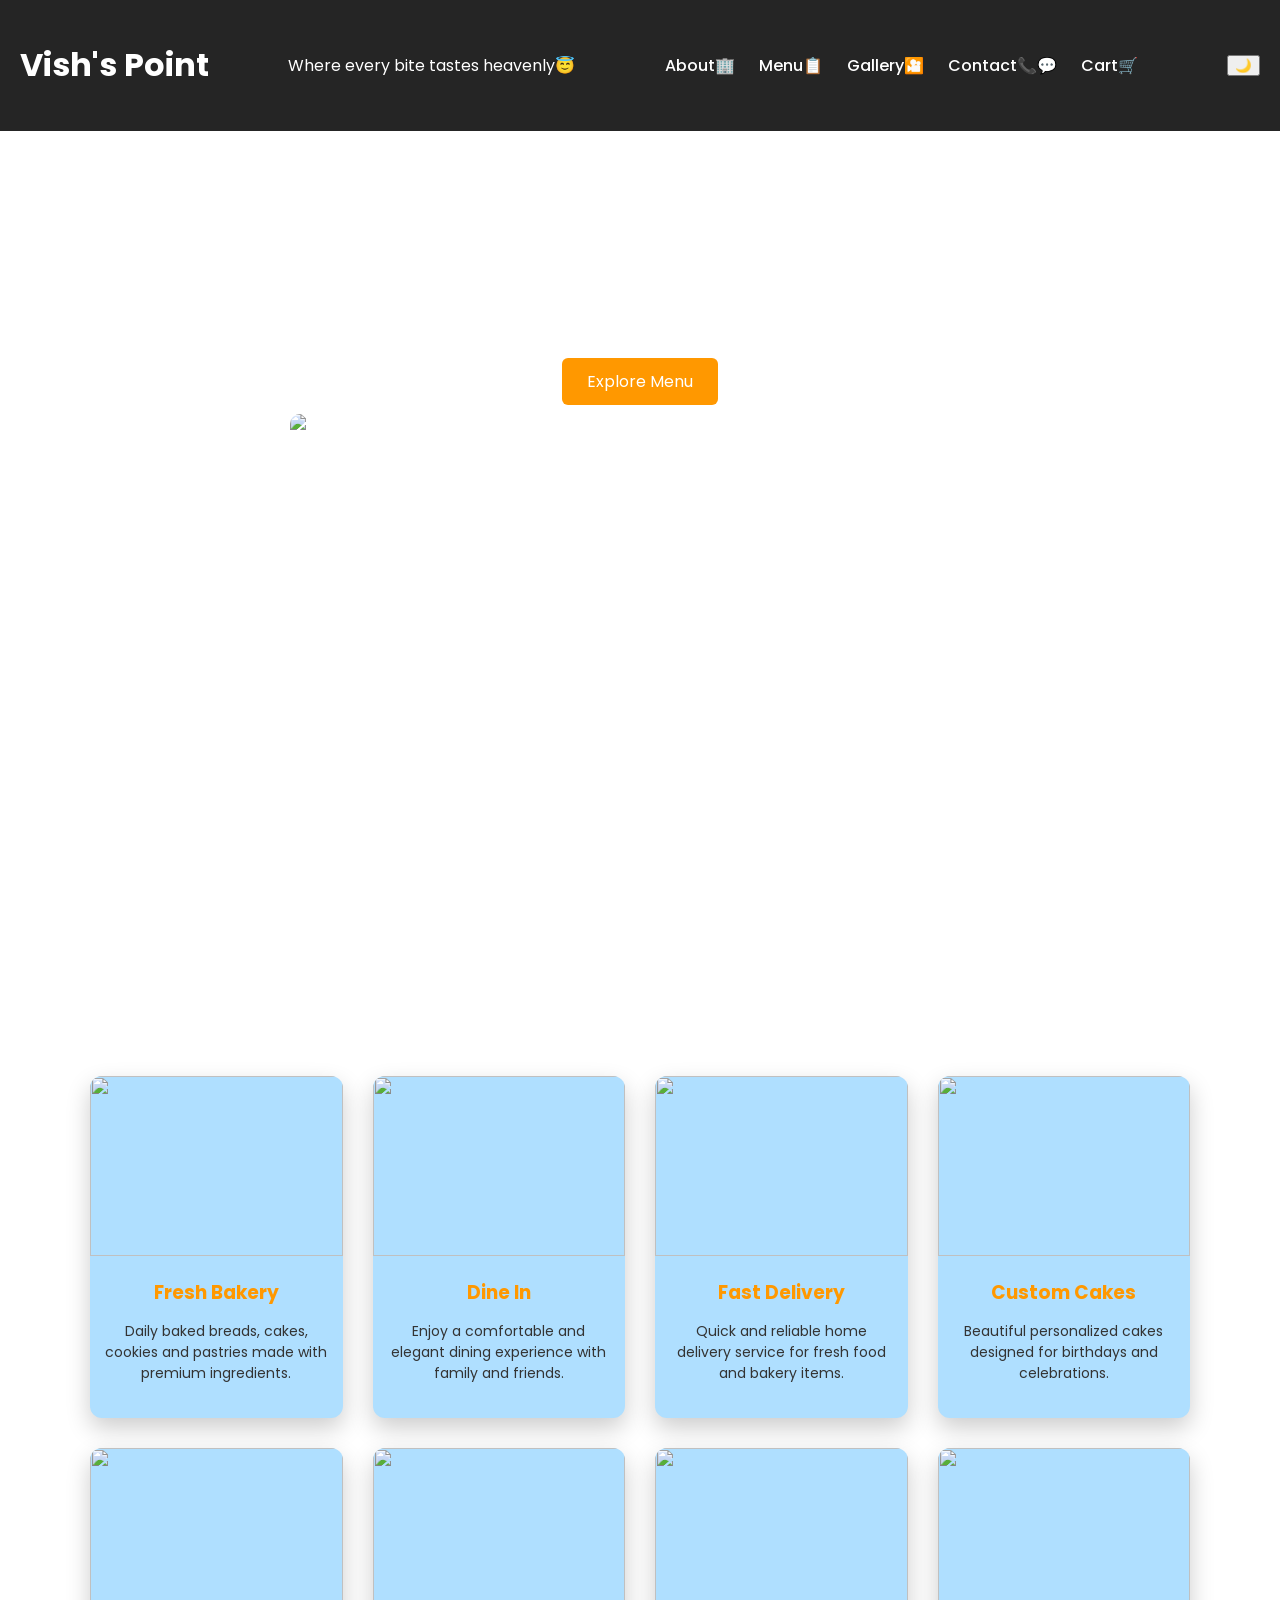
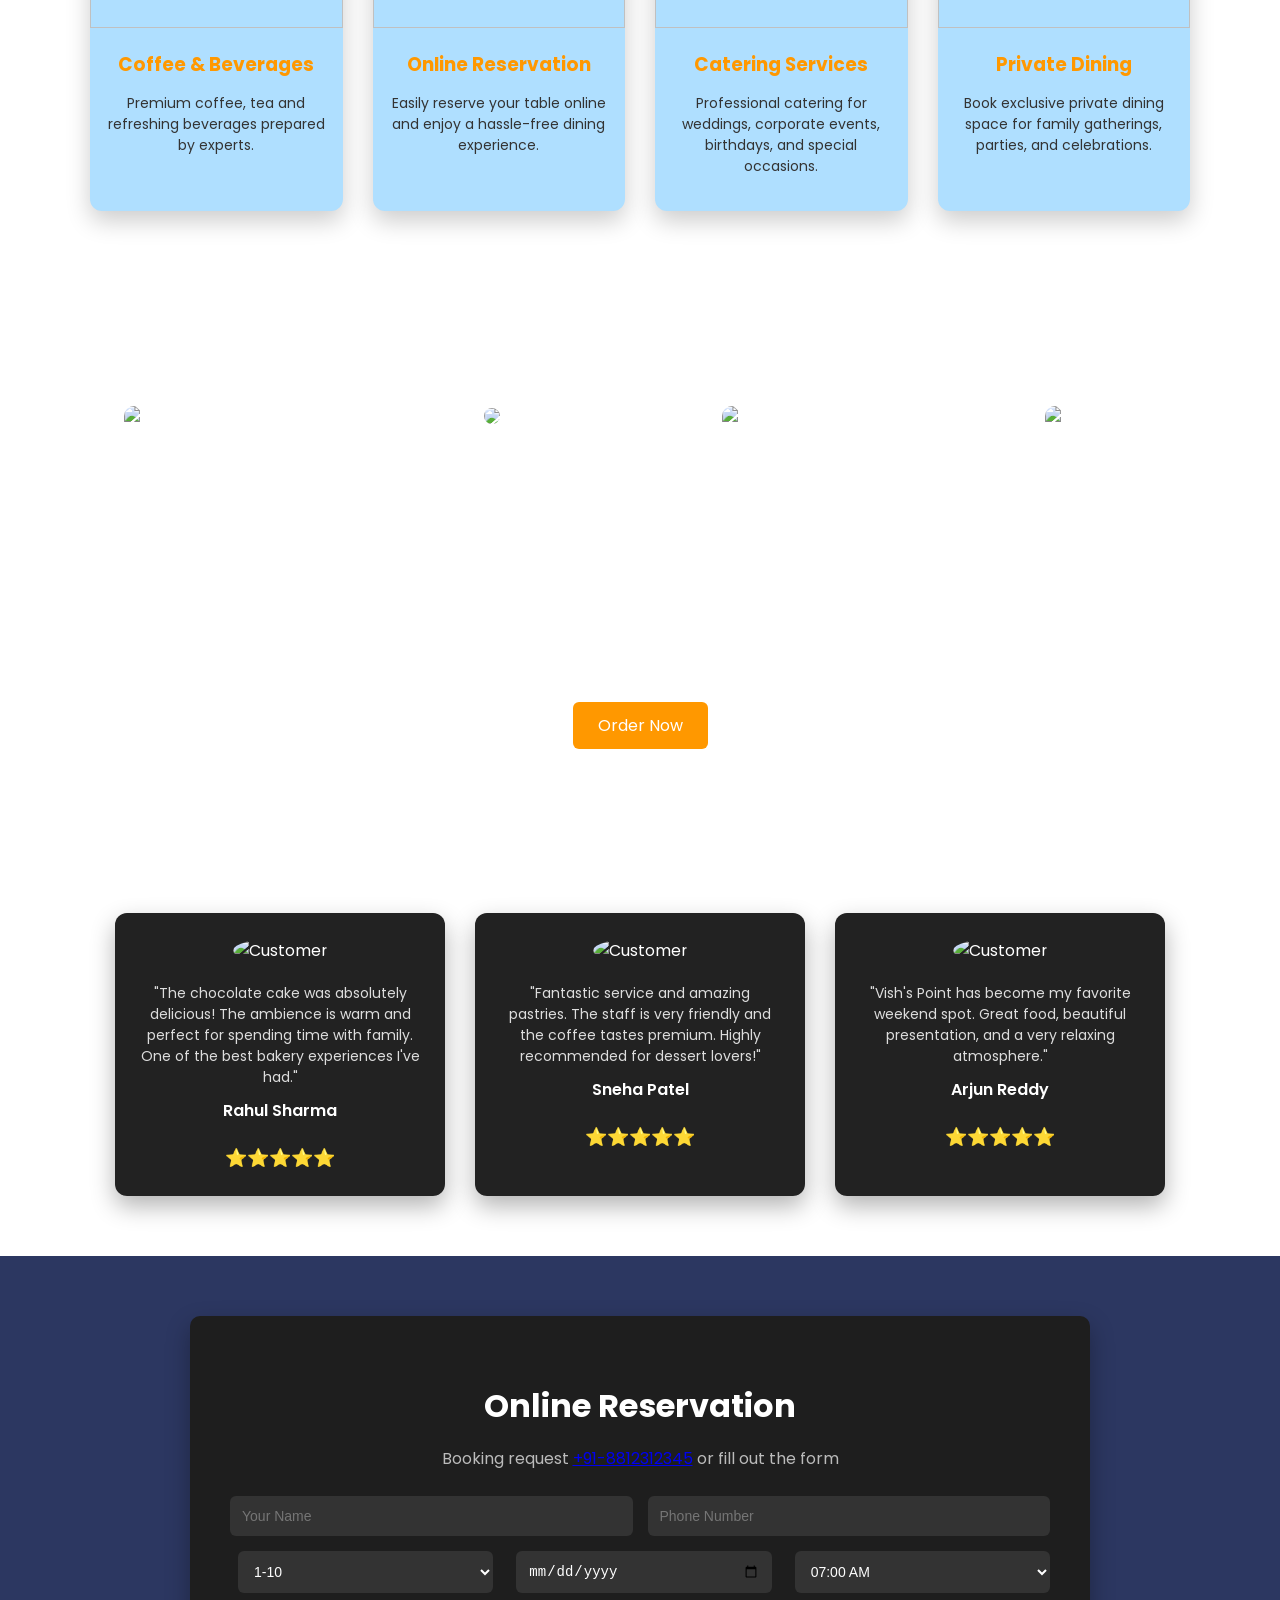
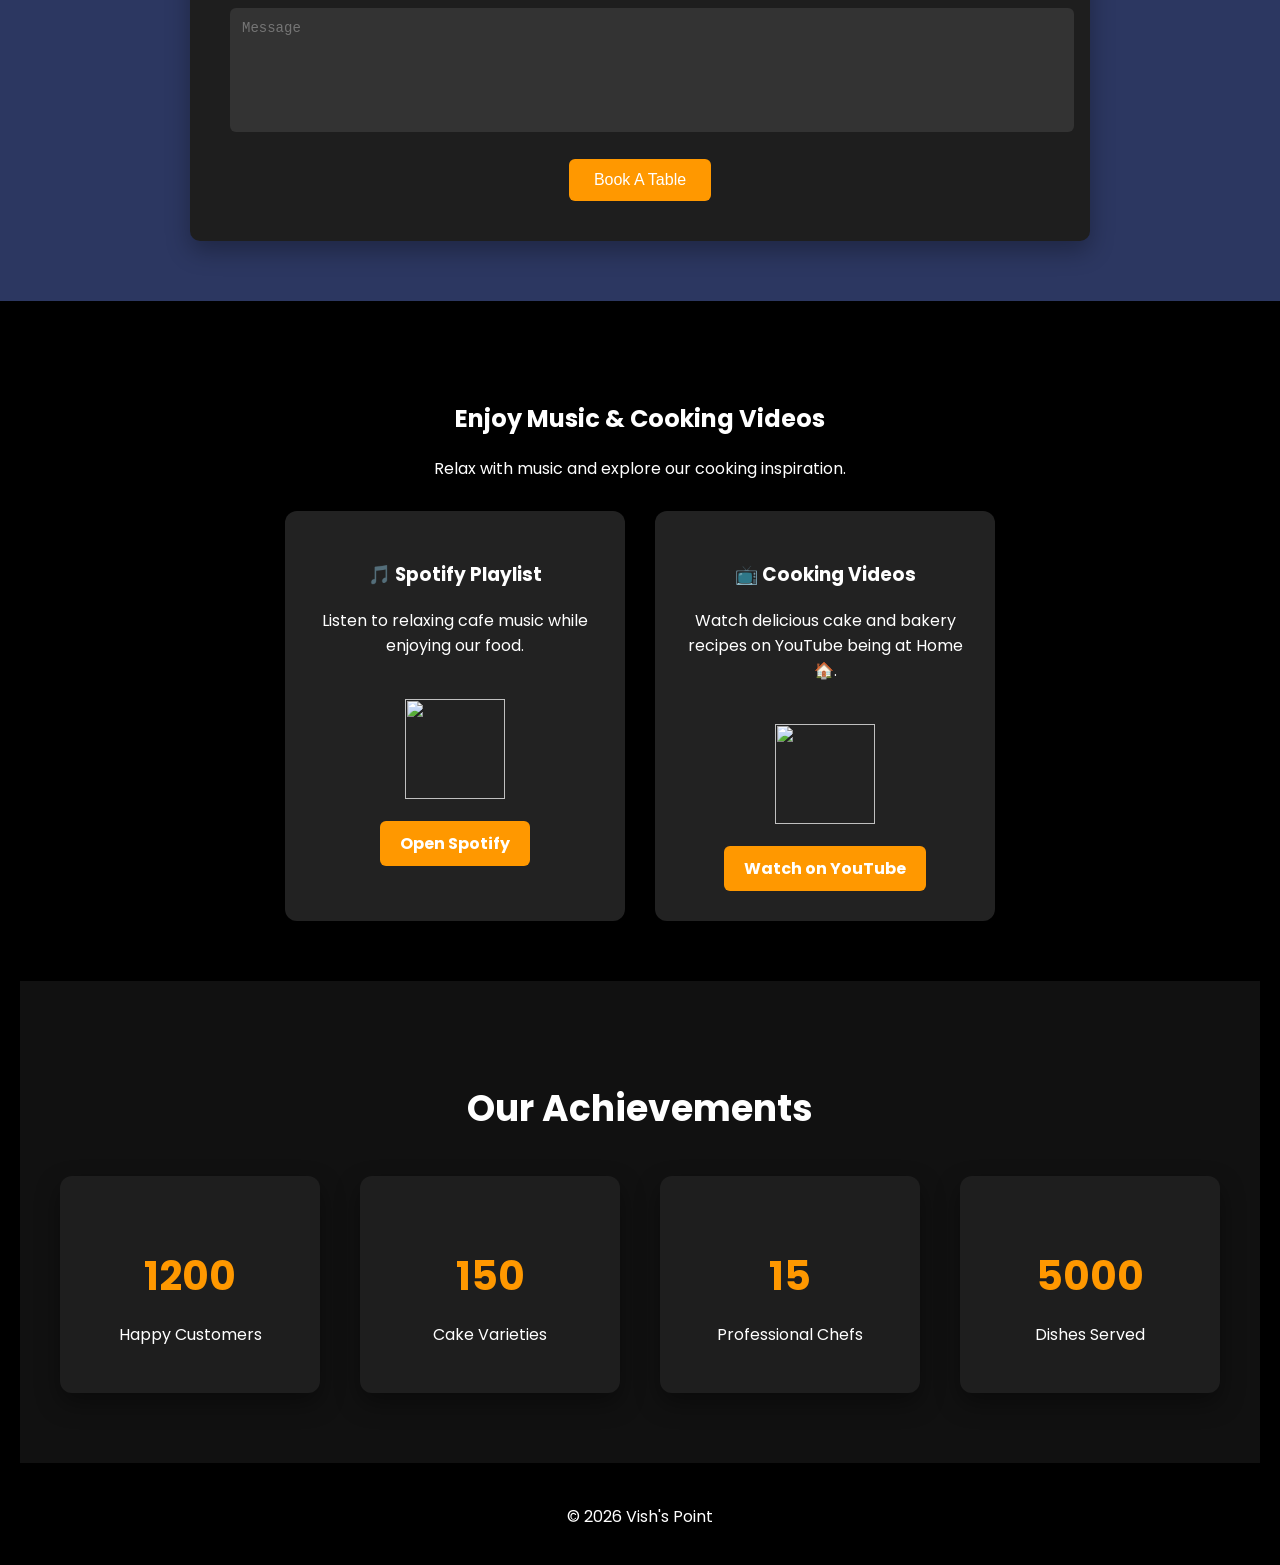
==== index.html @ 30117d9c "Add files via upload" ====
<!DOCTYPE html>
<html lang="en">
<head>

<meta charset="UTF-8">
<meta name="viewport" content="width=device-width, initial-scale=1.0">

<title>Vish's Point</title>

<link rel="stylesheet" href="styles.css">

<!-- Google Font -->
<link href="https://fonts.googleapis.com/css2?family=Poppins:wght@300;400;600&display=swap" rel="stylesheet">

</head>

<body>

<!-- HEADER -->
<header class="header">

<h1>Vish's Point</h1>
<p>Where every bite tastes heavenly😇</p>

<nav>
<a href="about.html">About🏢</a>
<a href="menu.html">Menu📋</a>
<a href="gallery.html">Gallery🎦</a>
<a href="contact.html">Contact📞💬</a>
<a href="cart.html"> Cart🛒</a>
</nav>

<button id="darkModeToggle">🌙</button>

</header>


<!-- HERO SECTION -->
<section class="hero">

<div class="hero-text">

<h2>Welcome to Vish's Point</h2>

<p>
Experience delicious food, premium bakery items and unforgettable taste.
</p>
<br>
<a href="menu.html" class="btn">Explore Menu</a>

<!-- MAIN IMAGE -->
<div class="mainpage">

<img src="https://uploads-ssl.webflow.com/5f2c17afbb3392a1f1b3fd9d/5f885df931d1220984d2c2c8_Waterfront-Restaurant-2.jpg" alt="Restaurant Image">

</div>
</div>
</section>

<!-- SERVICES -->
<section class="services">

<h2>Our Premium Services</h2>

<div class="service-list">

<div class="service-item">
<img src="https://images.unsplash.com/photo-1509440159596-0249088772ff">
<h3>Fresh Bakery</h3>
<p>Daily baked breads, cakes, cookies and pastries made with premium ingredients.</p>
</div>

<div class="service-item">
<img src="https://tse3.mm.bing.net/th/id/OIP.ZoCmRt3RrrE_uzBBg955KQHaEK?rs=1&pid=ImgDetMain&o=7&rm=3">
<h3>Dine In</h3>
<p>Enjoy a comfortable and elegant dining experience with family and friends.</p>
</div>

<div class="service-item">
<img src="https://th.bing.com/th/id/OIP.uIidGRYV7dbhpHTIA_dUOwHaDt?w=311&h=175&c=7&r=0&o=7&dpr=1.1&pid=1.7&rm=3">
<h3>Fast Delivery</h3>
<p>Quick and reliable home delivery service for fresh food and bakery items.</p>
</div>

<div class="service-item">
<img src="https://images.unsplash.com/photo-1563729784474-d77dbb933a9e">
<h3>Custom Cakes</h3>
<p>Beautiful personalized cakes designed for birthdays and celebrations.</p>
</div>

<div class="service-item">
<img src="https://images.unsplash.com/photo-1509042239860-f550ce710b93">
<h3>Coffee & Beverages</h3>
<p>Premium coffee, tea and refreshing beverages prepared by experts.</p>
</div>

<div class="service-item">
<img src="https://images.unsplash.com/photo-1559339352-11d035aa65de">
<h3>Online Reservation</h3>
<p>Easily reserve your table online and enjoy a hassle-free dining experience.</p>
</div>

<div class="service-item">
<img src="https://img.freepik.com/premium-photo/restaurant-catering-hd-8k-wallpaper-stock-photographic-image_1030895-35561.jpg?w=2000">
<h3>Catering Services</h3>
<p>Professional catering for weddings, corporate events, birthdays, and special occasions.</p>
</div>

<div class="service-item">
<img src="https://tse3.mm.bing.net/th/id/OIP.iavaJS9y1yn3PsEIJgegBgHaGn?rs=1&pid=ImgDetMain&o=7&rm=3">
<h3>Private Dining</h3>
<p>Book exclusive private dining space for family gatherings, parties, and celebrations.</p>
</div>

</div>

</section>

<!-- FEATURED FOOD -->
<section class="featured">

<h2>Popular Dishes</h2>

<div class="food-grid">

<div class="food-item">
<img src="https://tse1.explicit.bing.net/th/id/OIP.K5YXGEgWEbtNYVgJL6I3FAHaE7?rs=1&pid=ImgDetMain&o=7&rm=3" alt="Chocolate Cake">
<h3>Chocolate Cake</h3>
</div>

<div class="food-item">
<img src="https://iliveinafryingpan.com/wp-content/uploads/2015/11/DSC02555.jpg">
<h3>Biryani</h3>
</div>

<div class="food-item">
<img src="https://img.freepik.com/premium-photo/triple-stacked-burgers-fries-sauces_1276740-32595.jpg?w=2000" alt="Burger Combo">
<h3>Burger Combo</h3>
</div>

<div class="food-item">
<img src="https://img.freepik.com/premium-photo/pastries-presented-modern-dessert-platter_1176913-44347.jpg" alt="Pastries">
<h3>Fresh Pastries</h3>
</div>

</div>

</section>


<!-- SPECIAL OFFER -->
<section class="offer">

<h2>Special Offer</h2>
<p>Get 20% OFF on all cakes every Sunday!</p>

<a href="cakes.html" class="btn">Order Now</a>
</section>


<!-- CUSTOMER REVIEWS -->
<section class="reviews">

<h2>What Our Customers Say</h2>

<div class="review-container">

<div class="review-box">

<img src="https://randomuser.me/api/portraits/men/32.jpg" alt="Customer">

<p>
"The chocolate cake was absolutely delicious! The ambience is warm and perfect
for spending time with family. One of the best bakery experiences I've had."
</p>

<h4>Rahul Sharma</h4>

<div class="stars">⭐⭐⭐⭐⭐</div>

</div>


<div class="review-box">

<img src="https://randomuser.me/api/portraits/women/44.jpg" alt="Customer">

<p>
"Fantastic service and amazing pastries. The staff is very friendly and the
coffee tastes premium. Highly recommended for dessert lovers!"
</p>

<h4>Sneha Patel</h4>

<div class="stars">⭐⭐⭐⭐⭐</div>

</div>


<div class="review-box">

<img src="https://randomuser.me/api/portraits/men/75.jpg" alt="Customer">

<p>
"Vish's Point has become my favorite weekend spot. Great food, beautiful
presentation, and a very relaxing atmosphere."
</p>

<h4>Arjun Reddy</h4>

<div class="stars">⭐⭐⭐⭐⭐</div>

</div>

</div>

</section>

<!-- RESERVATION -->
<section class="reservation">
<div class="container">

<div class="form reservation-form">

<form id="reservationForm" class="form-left">

<h2 class="headline">Online Reservation</h2>

<p class="form-text">
Booking request 
<a href="tel:+918812312345" class="link">+91-8812312345</a>
or fill out the form
</p>

<div class="input-wrapper">

<input type="text" name="name" placeholder="Your Name" required class="input-field">

<input type="tel" name="phone" placeholder="Phone Number" required class="input-field">

</div>


<div class="input-wrapper">

<div class="icon-wrapper">

<ion-icon name="person-outline"></ion-icon>

<select name="person" class="input-field">

<option>1-10 </option>
<option>11-20</option>
<option>12-30</option>
<option>50+</option>
<option>more than 6 persons</option>
</select>
</div>
<div class="icon-wrapper">

<ion-icon name="calendar-clear-outline"></ion-icon>

<input type="date" name="date" class="input-field" required>

</div>

<div class="icon-wrapper">

<ion-icon name="time-outline"></ion-icon>

<select name="time" class="input-field">
<option>07:00 AM</option>
<option>08:00 AM</option>
<option>09:00 AM</option>
<option>10:00 AM</option>
<option>11:00 AM</option>
<option>12:00 PM</option>
<option>01:00 PM</option>
<option>02:00 PM</option>
<option>03:00 PM</option>
<option>04:00 PM</option>
<option>05:00 PM</option>
<option>06:00 PM</option>
<option>07:00 PM</option>
<option>08:00 PM</option>
<option>09:00 PM</option>
<option>10:00 PM</option>

</select>

</div>

</div>

<textarea name="message" placeholder="Message" class="input-field"></textarea>

<button type="submit" class="btn-book">
Book A Table
</button>

</form>

</div>

</div>
</section>


<!-- Ionicons -->
<script type="module" src="https://unpkg.com/ionicons@7.1.0/dist/ionicons/ionicons.esm.js"></script>

<!-- FOOTER -->
<footer class="footer">



<!-- MEDIA LINKS -->
<section class="media-links">

<h2>Enjoy Music & Cooking Videos</h2>
<p>Relax with music and explore our cooking inspiration.</p>

<div class="media-container">

<div class="media-card">

<h3>🎵 Spotify Playlist</h3>
<p>Listen to relaxing cafe music while enjoying our food.</p>
<br>
<img src="https://images.unsplash.com/photo-1583394838336-acd977736f90" >
<br>

<a href="https://open.spotify.com/" target="_blank" class="media-btn">
Open Spotify
</a>

</div>


<div class="media-card">

<h3>📺 Cooking Videos</h3>
<p>Watch delicious cake and bakery recipes on YouTube being at Home🏠.</p>

<br>
<img src="https://static.vecteezy.com/system/resources/previews/018/910/794/original/youtube-logo-youtube-icon-youtube-symbol-free-free-vector.jpg" >
<br>

<a href="https://www.youtube.com/results?search_query=cake+recipes" target="_blank" class="media-btn">
Watch on YouTube
</a>

</div>

</div>

</section>

<!-- ACHIEVEMENTS -->
<section class="achievements">

<h2>Our Achievements</h2>

<div class="achieve-container">

<div class="achieve-box">
<h3 class="counter" data-target="1200">0</h3>
<p>Happy Customers</p>
</div>

<div class="achieve-box">
<h3 class="counter" data-target="150">0</h3>
<p>Cake Varieties</p>
</div>

<div class="achieve-box">
<h3 class="counter" data-target="15">0</h3>
<p>Professional Chefs</p>
</div>

<div class="achieve-box">
<h3 class="counter" data-target="5000">0</h3>
<p>Dishes Served</p>
</div>

</div>

</section>
<br>
<p>© 2026 Vish's Point</p>

</footer>

<script src="script.js"></script>

</body>
</html>
---- styles.css ----
/* GENERAL */
body{
font-family:Poppins;
margin:0;
color:white;
background-image:url("https://images.pexels.com/photos/5713795/pexels-photo-5713795.jpeg");
transition:0.3s;
}

/* HEADER */
.header{
display:flex;
align-items:center;
justify-content:space-between;
flex-wrap:wrap;
text-align:center;
padding:20px;
background:#252525;
}

nav a{
color:white;
margin:10px;
text-decoration:none;
font-weight:500;
}

nav a:hover{
color:#ff9800;
}

/* SEARCH */
.search-box{
margin-left:auto;
}

.search-box input{
padding:8px 12px;
border-radius:20px;
border:none;
outline:none;
font-size:14px;
}

/* HERO */
.hero{
height:80vh;
background:url("https://images.unsplash.com/photo-1555992336-03a23c6c99f0") center/cover no-repeat;
display:flex;
align-items:center;
justify-content:center;
text-align:center;
padding:20px;
}

.hero h2{
font-size:45px;
}

.btn{
background:#ff9800;
padding:12px 25px;
color:white;
text-decoration:none;
border-radius:6px;
}

/* HERO TEXT SPACING FIX */
.hero-text h2{
margin-bottom:10px;
}

.hero-text p{
margin:5px 0 15px 0;
}

/* REMOVE BIG GAP AFTER HERO IMAGE */
.mainpage{
display:flex;
justify-content:center;
align-items:center;
padding:20px 0;
}

/* IMAGE */
.mainpage img{
width:700px;
height:400px;
object-fit:cover;
border-radius:10px;
}

/* SERVICES */

.services{
text-align:center;
padding:60px 20px;
}

.services h2{
font-size:36px;
margin-bottom:40px;
}

.service-list{
display:grid;
grid-template-columns:repeat(auto-fit,minmax(250px,1fr));
gap:30px;
max-width:1100px;
margin:auto;
}

/* SERVICE CARD */

.service-item{
background:rgb(175, 223, 255);
color:#333;
border-radius:12px;
overflow:hidden;
box-shadow:0 10px 25px rgba(0,0,0,0.2);
transition:0.4s;
}

.service-item:hover{
transform:translateY(-10px) scale(1.03);
}

/* IMAGE */

.service-item img{
width:100%;
height:180px;
object-fit:cover;
}

/* TEXT */

.service-item h3{
margin:15px 0 10px;
color:#ff9800;
}

.service-item p{
padding:0 15px 20px;
font-size:14px;
}


/* FOOD SECTION */
.featured{
text-align:center;
padding:60px;
background-image: url("https://images.freecreatives.com/wp-content/uploads/2016/04/Website-Backgrounds-For-Desktop.jpg");
}

.food-grid{
display:grid;
grid-template-columns:repeat(auto-fit,minmax(200px,1fr));
gap:25px;
}

.food-item img{
width:100%;
border-radius:10px;
}

/* OFFER */
.offer{
text-align:center;
background-image: url("https://static.vecteezy.com/system/resources/previews/011/018/345/non_2x/modern-blue-line-curve-pattern-background-for-template-banner-and-poster-free-photo.jpg");
padding:40px;
}

/* REVIEWS */
.reviews{
text-align:center;
padding:60px 20px;
background-image: url("https://images.saymedia-content.com/.image/t_share/MTkyOTkyMzE2OTQ3MDQ3NjQ1/website-background-templates.png");
}

.review-container{
display:flex;
flex-wrap:wrap;
justify-content:center;
gap:30px;
}

.review-box{
background:#222;
padding:25px;
border-radius:12px;
width:280px;
box-shadow:0 10px 25px rgba(0,0,0,0.3);
transition:0.3s;
}

.review-box:hover{
transform:translateY(-10px);
}

.review-box img{
width:70px;
height:70px;
border-radius:50%;
object-fit:cover;
margin-bottom:10px;
}

.review-box p{
font-size:14px;
color:#ddd;
margin:10px 0;
}

.review-box h4{
margin-top:10px;
font-weight:600;
}

.stars{
color:gold;
font-size:18px;
margin-top:5px;
}

/* RESERVATION */
.reservation{
padding:60px 20px;
text-align:center;
background:#2c3761;
}

.container{
max-width:900px;
margin:auto;
}

.reservation-form{
background:#1e1e1e;
padding:40px;
border-radius:10px;
box-shadow:0 10px 25px rgba(0,0,0,0.3);
}

.headline{
font-size:32px;
margin-bottom:10px;
}

.form-text{
margin-bottom:25px;
color:#bbb;
}

.input-wrapper{
display:flex;
flex-wrap:wrap;
gap:15px;
margin-bottom:15px;
}

.input-field{
flex:1;
padding:12px;
border:none;
border-radius:6px;
background:#333;
color:white;
font-size:14px;
}

textarea.input-field{
width:100%;
min-height:100px;
resize:none;
}

.icon-wrapper{
display:flex;
align-items:center;
gap:8px;
flex:1;
}

ion-icon{
color:#ff9800;
font-size:18px;
}

.btn-book{
margin-top:20px;
padding:12px 25px;
border:none;
background:#ff9800;
color:white;
font-size:16px;
border-radius:6px;
cursor:pointer;
transition:0.3s;
}

.btn-book:hover{
background:#e68900;
}

/* GALLERY */
.gallery h2{
font-size:60px;
text-align:center;
color:#111;
}

.gallery-grid{
display:grid;
grid-template-columns:repeat(auto-fit,minmax(250px,1fr));
gap:20px;
padding:20px;
}

.gallery-grid img{
width:100%;
height:200px;
object-fit:cover;
border-radius:10px;
transition:0.3s;
}

.gallery-grid img:hover{
transform:scale(1.05);
}

/* BACK HOME BUTTON */
.back-home{
text-align:center;
margin:40px 0;
}

.home-btn{
display:inline-block;
padding:12px 25px;
background:#ff6b6b;
color:white;
text-decoration:none;
border-radius:6px;
font-weight:600;
transition:0.3s;
}

.home-btn:hover{
background:#e63946;
}

/* FOOTER */
.footer{
text-align:center;
padding:20px;
background:black;
}

/* MEDIA LINKS */

.media-links{
text-align:center;
padding:60px 20px;

}
.media-links img{
    width:100px;
    height: 100px;
}

.media-container{
display:flex;
justify-content:center;
gap:30px;
flex-wrap:wrap;
margin-top:30px;
}

.media-card{
background:#222;
padding:30px;
width:280px;
border-radius:12px;
transition:0.3s;
box-shadow:0 10px 25px rgba(0,0,0,0.3);
}

.media-card:hover{
transform:translateY(-10px);
}

.media-btn{
display:inline-block;
margin-top:15px;
padding:10px 20px;
background:#ff9800;
color:white;
text-decoration:none;
border-radius:6px;
font-weight:bold;
transition:0.3s;
}

.media-btn:hover{
background:#e68900;
}

/* RESPONSIVE */
@media(max-width:600px){
.input-wrapper{
flex-direction:column;
}
}

/* ACHIEVEMENTS SECTION */

.achievements{
text-align:center;
padding:70px 20px;
background:#111;
color:white;
}

.achievements h2{
font-size:36px;
margin-bottom:40px;
}

.achieve-container{
display:flex;
justify-content:center;
flex-wrap:wrap;
gap:40px;
}

.achieve-box{
background:#1e1e1e;
padding:30px;
width:200px;
border-radius:12px;
box-shadow:0 10px 25px rgba(0,0,0,0.4);
transition:10s;
}

.achieve-box:hover{
transform:translateY(-10px);
}

.achieve-box h3{
font-size:40px;
color:#ff9800;
margin-bottom:10px;
}

.achieve-box p{
font-size:16px;
}

/* DARK MODE */

body.dark-mode{
background:#111;
color:white;
}

body.dark-mode .header{
background:#000;
}

body.dark-mode nav a{
color:white;
}

body.dark-mode .search-box input{
background:#333;
color:white;
}

body.dark-mode .hero{
filter:brightness(80%);
}

body.dark-mode .services,
body.dark-mode .featured,
body.dark-mode .reviews,
body.dark-mode .reservation{
background:#111;
}

body.dark-mode .service-item,
body.dark-mode .review-box,
body.dark-mode .reservation-form{
background:#1e1e1e;
color:white;
}

body.dark-mode .input-field{
background:#333;
color:white;
}

body.dark-mode .offer{
background:#d87b00;
}

body.dark-mode .footer{
background:#000;
}
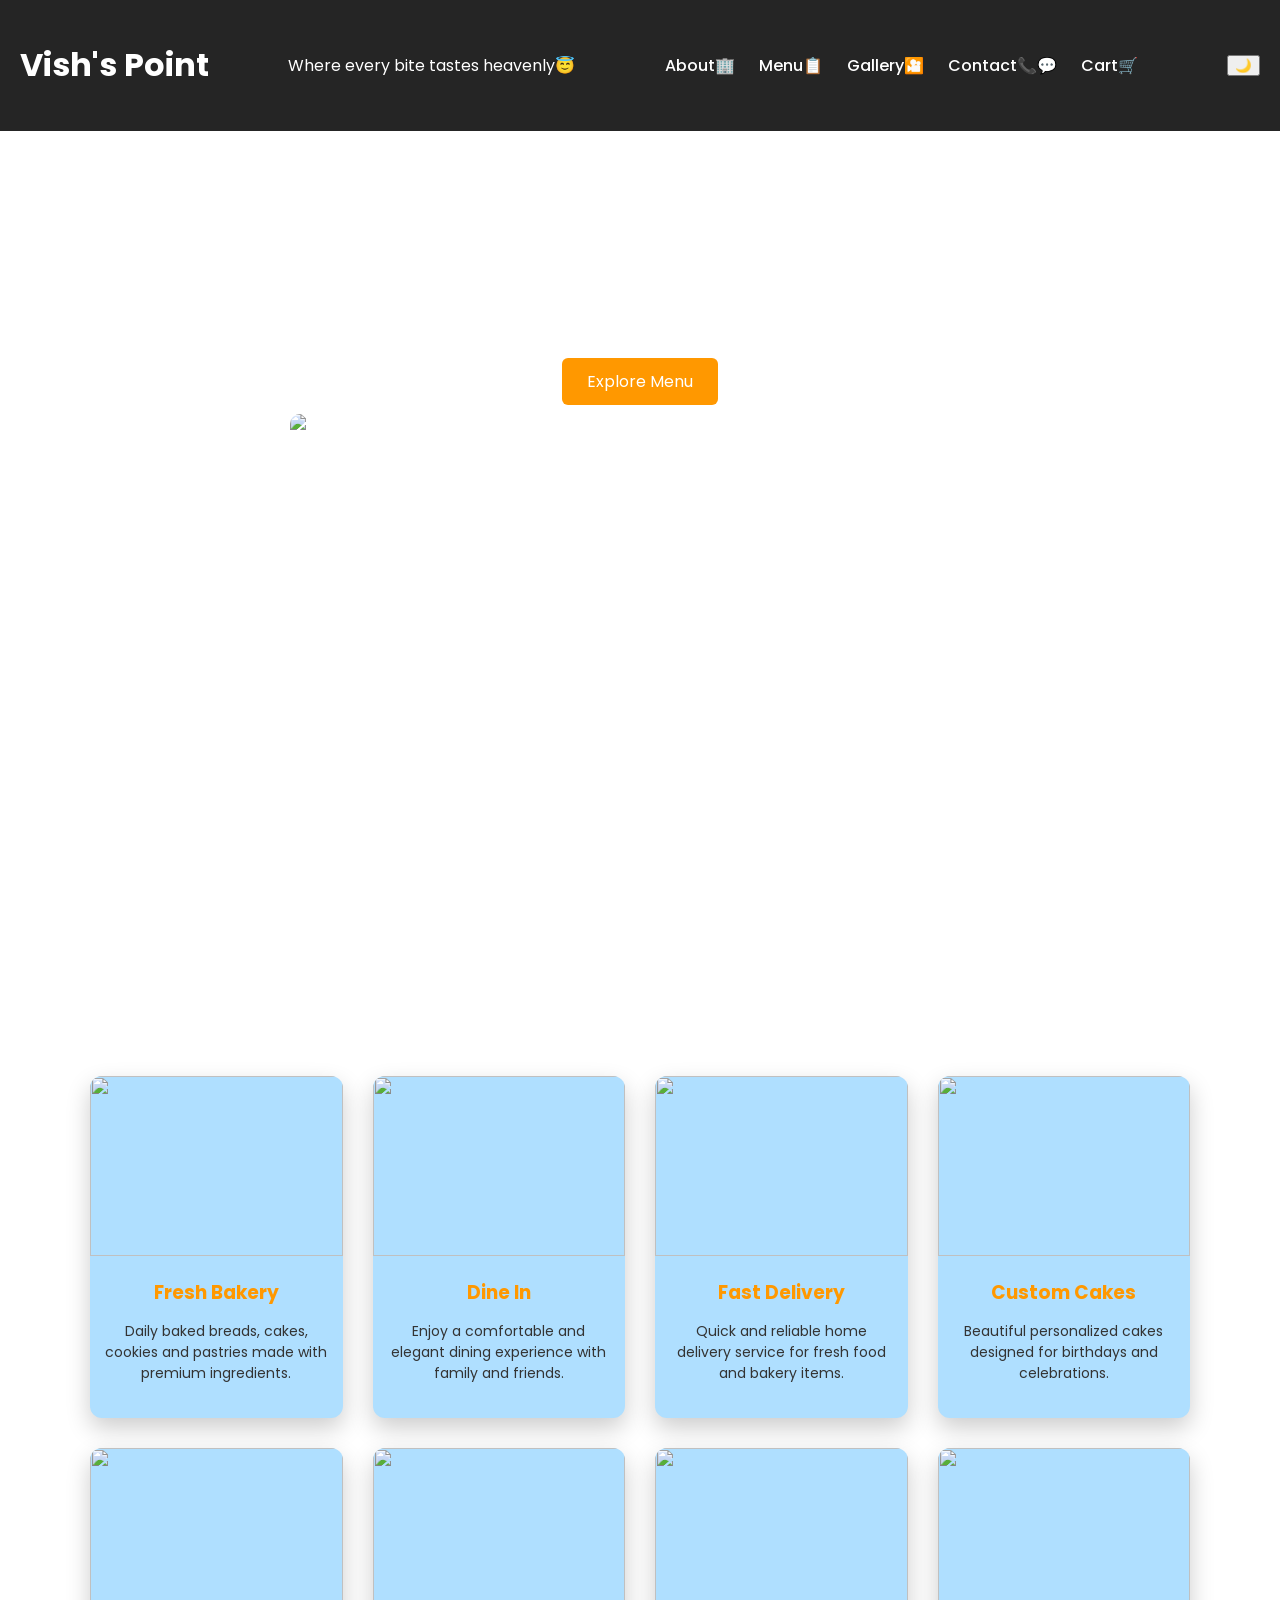
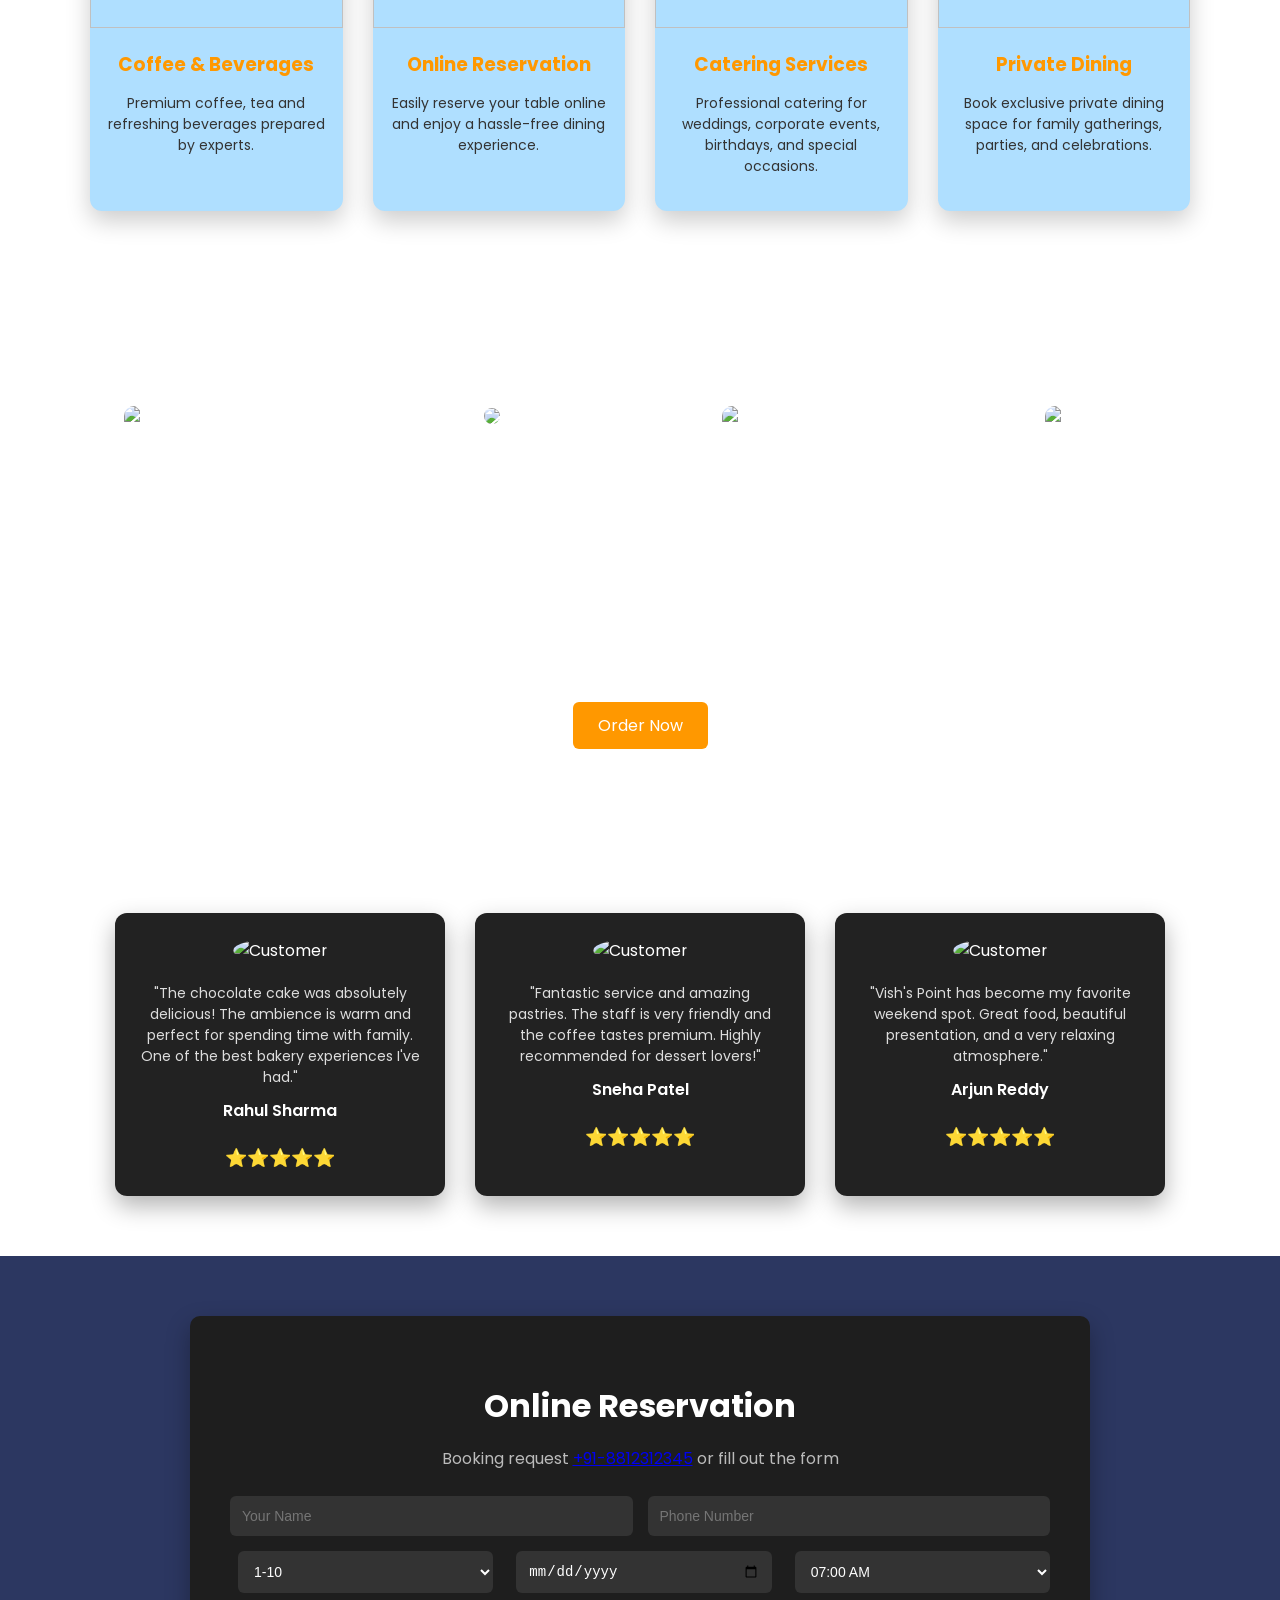
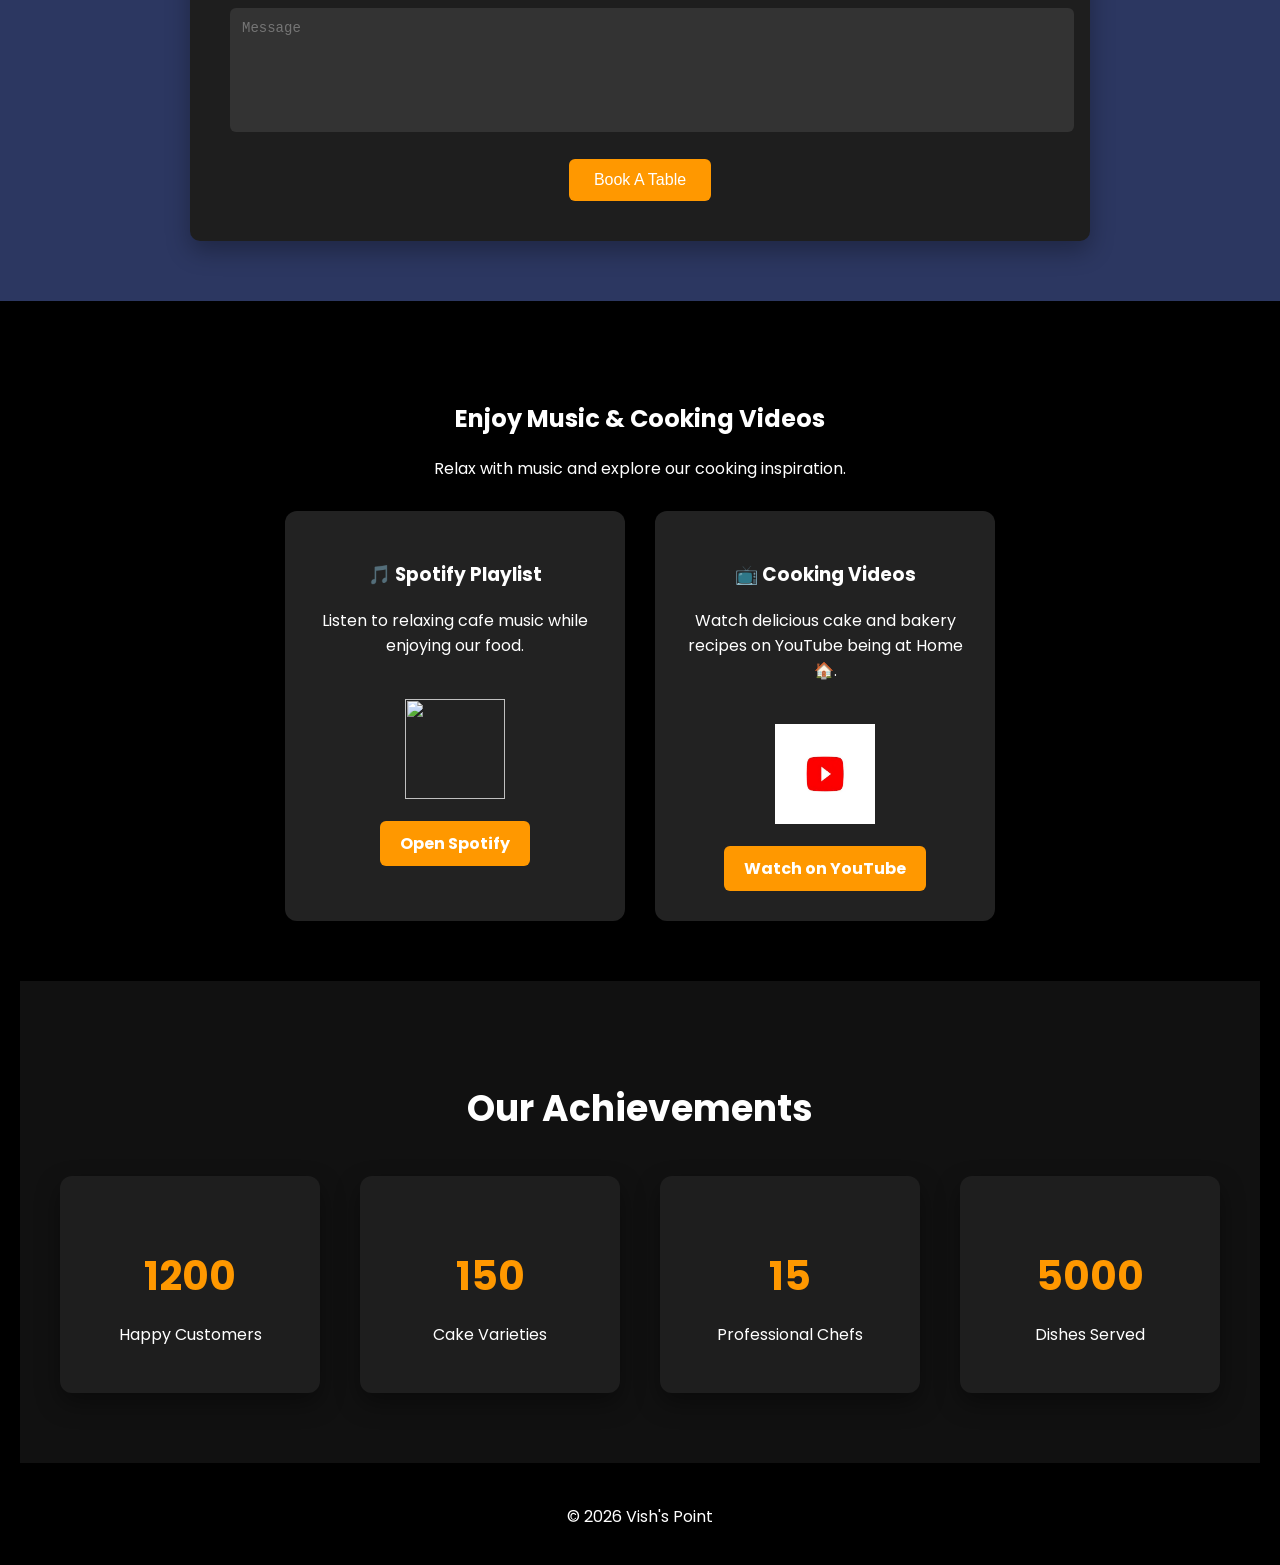
==== commit 11cb40b6: "Add files via upload" ====
--- a/index.html
+++ b/index.html
@@ -343,7 +343,7 @@
 <p>Watch delicious cake and bakery recipes on YouTube being at Home🏠.</p>
 
 <br>
-<img src="https://static.vecteezy.com/system/resources/previews/018/910/794/original/youtube-logo-youtube-icon-youtube-symbol-free-free-vector.jpg" >
+<img src="youtube.webp" >
 <br>
 
 <a href="https://www.youtube.com/results?search_query=cake+recipes" target="_blank" class="media-btn">
